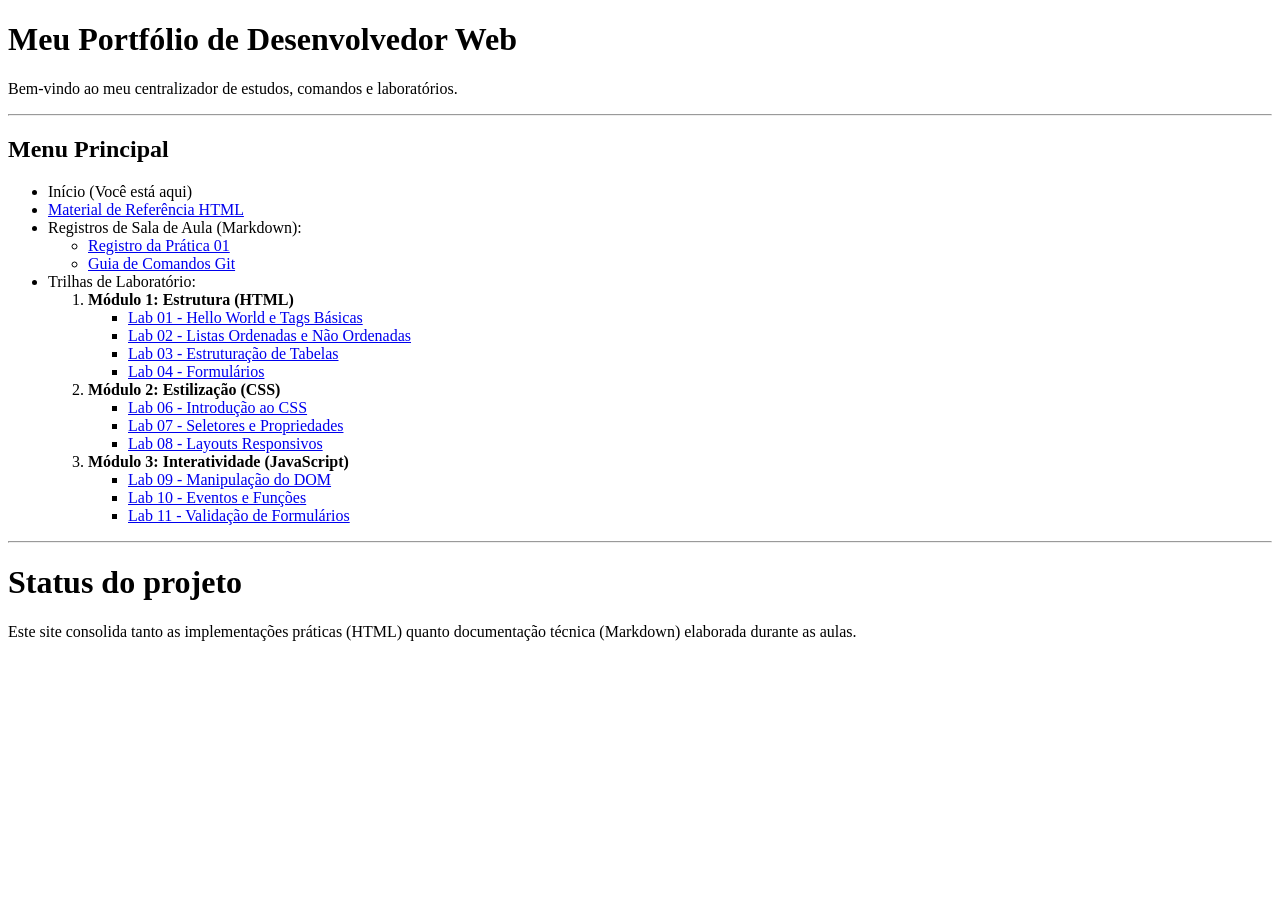
==== index.html @ b540b5d2 "Update index.html" ====
<!DOCTYPE html>
<html lang="pt-BR">
<head>
    <meta charset="UTF-8">
    <meta name="viewport" content="width=device-width, initial-scale=1.0">
    <title>Hub do Portfólio</title>
</head>
<body>
    <header>
        <h1>Meu Portfólio de Desenvolvedor Web</h1>
        <p>Bem-vindo ao meu centralizador de estudos, comandos e laboratórios.</p>
    </header>

    <hr>

    <nav>
    <h2>Menu Principal</h2>
    <ul>
        <li>Início (Você está aqui)</li>
        <li><a href="referencias.html">Material de Referência HTML</a></li>
        <li>Registros de Sala de Aula (Markdown):
            <ul>
                <li><a href="docs/semana-01.html">Registro da Prática 01</a></li>
                <li><a href="docs/comandos-git.html">Guia de Comandos Git</a></li>
            </ul>
        </li>
        <li>Trilhas de Laboratório:
            <ol>
                <li><strong>Módulo 1: Estrutura (HTML)</strong>
                    <ul>
                        <li><a href="labs/laboratorio-01.html">Lab 01 - Hello World e Tags Básicas</a></li>
                        <li><a href="labs/laboratorio-02.html">Lab 02 - Listas Ordenadas e Não Ordenadas</a></li>
                        <li><a href="labs/laboratorio-03.html">Lab 03 - Estruturação de Tabelas</a></li>
                        <li><a href="labs/lab-04/lab-04.html">Lab 04 - Formulários</a></li>
                    </ul>
                </li>
                <li><strong>Módulo 2: Estilização (CSS)</strong>
                    <ul>
                        <li><a href="labs/04/index.html">Lab 06 - Introdução ao CSS</a></li>
                        <li><a href="labs/05/index.html">Lab 07 - Seletores e Propriedades</a></li>
                        <li><a href="labs/06/index.html">Lab 08 - Layouts Responsivos</a></li>
                    </ul>
                </li>
                <li><strong>Módulo 3: Interatividade (JavaScript)</strong>
                    <ul>
                        <li><a href="labs/07/index.html">Lab 09 - Manipulação do DOM</a></li>
                        <li><a href="labs/08/index.html">Lab 10 - Eventos e Funções</a></li>
                        <li><a href="labs/09/index.html">Lab 11 - Validação de Formulários</a></li>
                    </ul>
                </li>
            </ol>
        </li>
    </ul>
</nav>

    <footer>
        <hr>
        <h1>Status do projeto</h1>
        <p>Este site consolida tanto as implementações práticas (HTML) quanto documentação técnica (Markdown) elaborada durante as aulas.</p>
    </footer>
</body>
</html>
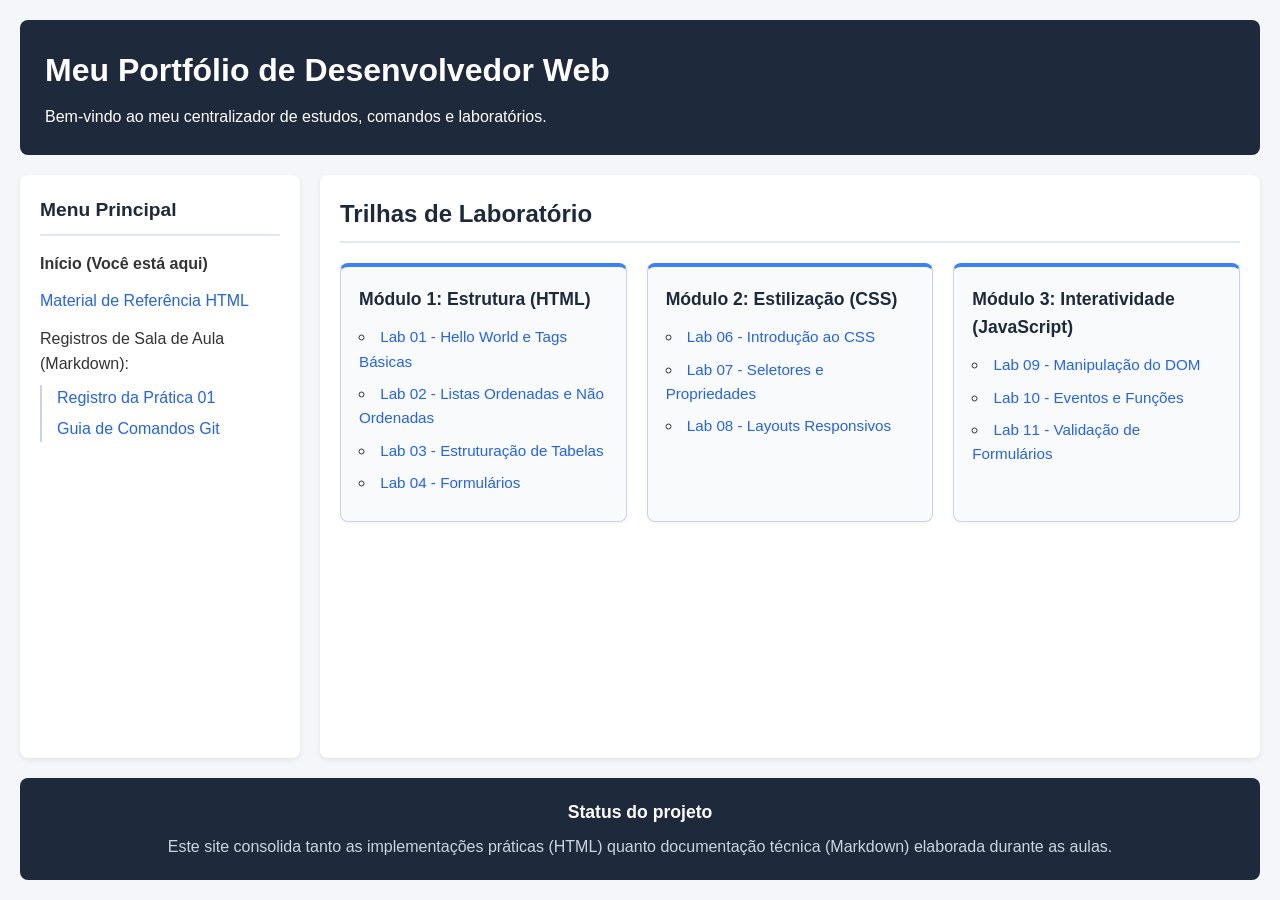
==== commit 577e41f4: "Update index.html" ====
--- a/index.html
+++ b/index.html
@@ -4,59 +4,235 @@
     <meta charset="UTF-8">
     <meta name="viewport" content="width=device-width, initial-scale=1.0">
     <title>Hub do Portfólio</title>
+    <style>
+        /* Reset básico e fonte */
+        * {
+            box-sizing: border-box;
+            margin: 0;
+            padding: 0;
+        }
+
+        body {
+            font-family: 'Segoe UI', Tahoma, Geneva, Verdana, sans-serif;
+            background-color: #f4f6f9;
+            color: #333;
+            line-height: 1.6;
+            
+            /* CONFIGURAÇÃO DO GRID PRINCIPAL */
+            display: grid;
+            grid-template-columns: 280px 1fr; /* Coluna 1 (Menu): 280px | Coluna 2 (Conteúdo): o resto */
+            grid-template-rows: auto 1fr auto; /* Header | Conteúdo | Footer */
+            grid-template-areas: 
+                "cabecalho cabecalho"
+                "menu      conteudo"
+                "rodape    rodape";
+            min-height: 100vh; /* Ocupa pelo menos 100% da altura da tela */
+            gap: 20px;
+            padding: 20px;
+        }
+
+        /* 1. HEADER OCUPANDO TODA A LARGURA */
+        header {
+            grid-area: cabecalho;
+            background-color: #1e293b;
+            color: #ffffff;
+            padding: 25px;
+            border-radius: 8px;
+        }
+
+        header h1 {
+            margin-bottom: 8px;
+        }
+
+        /* 2. MENU PRINCIPAL À ESQUERDA */
+        nav {
+            grid-area: menu;
+            background-color: #ffffff;
+            padding: 20px;
+            border-radius: 8px;
+            box-shadow: 0 2px 5px rgba(0,0,0,0.08);
+        }
+
+        nav h2 {
+            margin-bottom: 15px;
+            font-size: 1.2rem;
+            color: #1e293b;
+            border-bottom: 2px solid #e2e8f0;
+            padding-bottom: 8px;
+        }
+
+        nav ul {
+            list-style-type: none;
+        }
+
+        nav > ul > li {
+            margin-bottom: 12px;
+        }
+
+        nav ul ul {
+            margin-top: 8px;
+            padding-left: 15px;
+            border-left: 2px solid #cbd5e1;
+        }
+
+        nav ul ul li {
+            margin-bottom: 6px;
+        }
+
+        /* 3. TRILHAS DE LABORATÓRIO À DIREITA */
+        main {
+            grid-area: conteudo;
+            background-color: #ffffff;
+            padding: 20px;
+            border-radius: 8px;
+            box-shadow: 0 2px 5px rgba(0,0,0,0.08);
+        }
+
+        main h2 {
+            margin-bottom: 20px;
+            color: #1e293b;
+            border-bottom: 2px solid #e2e8f0;
+            padding-bottom: 8px;
+        }
+
+        /* GRID INTERNO PARA AS CAIXINHAS DOS MÓDULOS */
+        .modulos-grid {
+            list-style-type: none;
+            display: grid;
+            /* Cria colunas automáticas com largura mínima de 260px */
+            grid-template-columns: repeat(auto-fit, minmax(260px, 1fr));
+            gap: 20px;
+        }
+
+        /* ESTILO DE CADA CAIXINHA (MÓDULO) */
+        .modulo-card {
+            background-color: #f8fafc;
+            border: 1px solid #cbd5e1;
+            border-top: 4px solid #3b82f6; /* Detalhe azul no topo */
+            border-radius: 8px;
+            padding: 18px;
+            box-shadow: 0 2px 4px rgba(0,0,0,0.04);
+            transition: transform 0.2s ease, box-shadow 0.2s ease;
+        }
+
+        .modulo-card:hover {
+            transform: translateY(-3px);
+            box-shadow: 0 6px 12px rgba(0,0,0,0.1);
+        }
+
+        .modulo-card strong {
+            display: block;
+            font-size: 1.1rem;
+            color: #1e293b;
+            margin-bottom: 12px;
+        }
+
+        .modulo-card ul {
+            list-style-position: inside;
+        }
+
+        .modulo-card li {
+            margin-bottom: 8px;
+            font-size: 0.95rem;
+        }
+
+        /* Links */
+        a {
+            color: #2563eb;
+            text-decoration: none;
+        }
+
+        a:hover {
+            text-decoration: underline;
+        }
+
+        /* 4. FOOTER OCUPANDO TODA A LARGURA */
+        footer {
+            grid-area: rodape;
+            background-color: #1e293b;
+            color: #cbd5e1;
+            padding: 20px;
+            border-radius: 8px;
+            text-align: center;
+        }
+
+        footer h2 {
+            color: #ffffff;
+            font-size: 1.1rem;
+            margin-bottom: 8px;
+        }
+
+        /* RESPONSIVIDADE (Celulares e telas menores) */
+        @media (max-width: 768px) {
+            body {
+                grid-template-columns: 1fr;
+                grid-template-areas: 
+                    "cabecalho"
+                    "menu"
+                    "conteudo"
+                    "rodape";
+            }
+        }
+    </style>
 </head>
 <body>
+
     <header>
         <h1>Meu Portfólio de Desenvolvedor Web</h1>
         <p>Bem-vindo ao meu centralizador de estudos, comandos e laboratórios.</p>
     </header>
 
-    <hr>
-
+    <!-- COLUNA 1: MENU À ESQUERDA -->
     <nav>
-    <h2>Menu Principal</h2>
-    <ul>
-        <li>Início (Você está aqui)</li>
-        <li><a href="referencias.html">Material de Referência HTML</a></li>
-        <li>Registros de Sala de Aula (Markdown):
-            <ul>
-                <li><a href="docs/semana-01.html">Registro da Prática 01</a></li>
-                <li><a href="docs/comandos-git.html">Guia de Comandos Git</a></li>
-            </ul>
-        </li>
-        <li>Trilhas de Laboratório:
-            <ol>
-                <li><strong>Módulo 1: Estrutura (HTML)</strong>
-                    <ul>
-                        <li><a href="labs/laboratorio-01.html">Lab 01 - Hello World e Tags Básicas</a></li>
-                        <li><a href="labs/laboratorio-02.html">Lab 02 - Listas Ordenadas e Não Ordenadas</a></li>
-                        <li><a href="labs/laboratorio-03.html">Lab 03 - Estruturação de Tabelas</a></li>
-                        <li><a href="labs/lab-04/lab-04.html">Lab 04 - Formulários</a></li>
-                    </ul>
-                </li>
-                <li><strong>Módulo 2: Estilização (CSS)</strong>
-                    <ul>
-                        <li><a href="labs/04/index.html">Lab 06 - Introdução ao CSS</a></li>
-                        <li><a href="labs/05/index.html">Lab 07 - Seletores e Propriedades</a></li>
-                        <li><a href="labs/06/index.html">Lab 08 - Layouts Responsivos</a></li>
-                    </ul>
-                </li>
-                <li><strong>Módulo 3: Interatividade (JavaScript)</strong>
-                    <ul>
-                        <li><a href="labs/07/index.html">Lab 09 - Manipulação do DOM</a></li>
-                        <li><a href="labs/08/index.html">Lab 10 - Eventos e Funções</a></li>
-                        <li><a href="labs/09/index.html">Lab 11 - Validação de Formulários</a></li>
-                    </ul>
-                </li>
-            </ol>
-        </li>
-    </ul>
-</nav>
+        <h2>Menu Principal</h2>
+        <ul>
+            <li><strong>Início (Você está aqui)</strong></li>
+            <li><a href="referencias.html">Material de Referência HTML</a></li>
+            <li>Registros de Sala de Aula (Markdown):
+                <ul>
+                    <li><a href="docs/semana-01.html">Registro da Prática 01</a></li>
+                    <li><a href="docs/comandos-git.html">Guia de Comandos Git</a></li>
+                </ul>
+            </li>
+        </ul>
+    </nav>
+
+    <!-- COLUNA 2: TRILHAS DE LABORATÓRIO -->
+    <main>
+        <h2>Trilhas de Laboratório</h2>
+        <ol class="modulos-grid">
+            <li class="modulo-card">
+                <strong>Módulo 1: Estrutura (HTML)</strong>
+                <ul>
+                    <li><a href="labs/laboratorio-01.html">Lab 01 - Hello World e Tags Básicas</a></li>
+                    <li><a href="labs/laboratorio-02.html">Lab 02 - Listas Ordenadas e Não Ordenadas</a></li>
+                    <li><a href="labs/laboratorio-03.html">Lab 03 - Estruturação de Tabelas</a></li>
+                    <li><a href="labs/lab-04/lab-04.html">Lab 04 - Formulários</a></li>
+                </ul>
+            </li>
+            <li class="modulo-card">
+                <strong>Módulo 2: Estilização (CSS)</strong>
+                <ul>
+                    <li><a href="labs/04/index.html">Lab 06 - Introdução ao CSS</a></li>
+                    <li><a href="labs/05/index.html">Lab 07 - Seletores e Propriedades</a></li>
+                    <li><a href="labs/06/index.html">Lab 08 - Layouts Responsivos</a></li>
+                </ul>
+            </li>
+            <li class="modulo-card">
+                <strong>Módulo 3: Interatividade (JavaScript)</strong>
+                <ul>
+                    <li><a href="labs/07/index.html">Lab 09 - Manipulação do DOM</a></li>
+                    <li><a href="labs/08/index.html">Lab 10 - Eventos e Funções</a></li>
+                    <li><a href="labs/09/index.html">Lab 11 - Validação de Formulários</a></li>
+                </ul>
+            </li>
+        </ol>
+    </main>
 
     <footer>
-        <hr>
-        <h1>Status do projeto</h1>
+        <h2>Status do projeto</h2>
         <p>Este site consolida tanto as implementações práticas (HTML) quanto documentação técnica (Markdown) elaborada durante as aulas.</p>
     </footer>
+
 </body>
 </html>
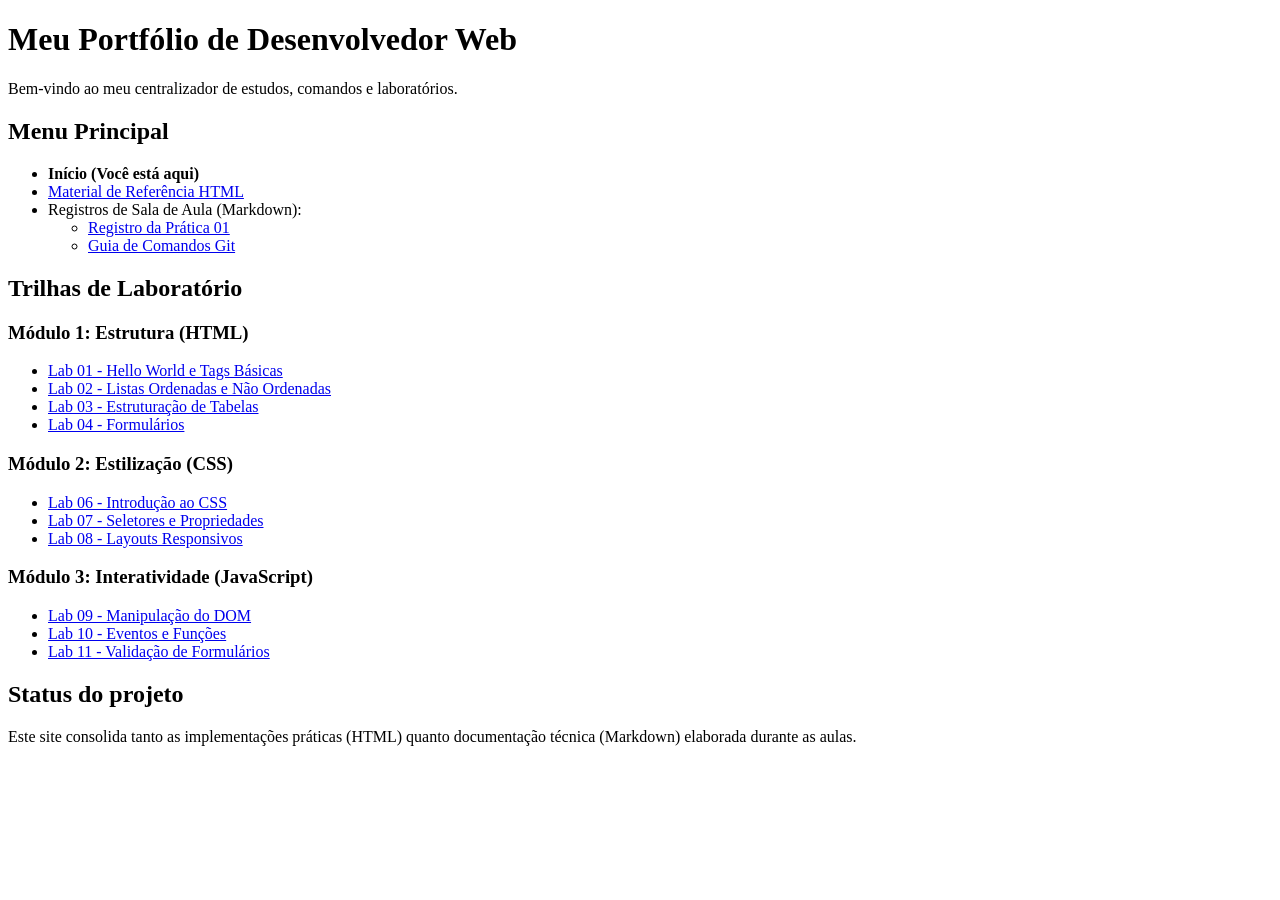
==== commit b626f821: "Update index.html" ====
--- a/index.html
+++ b/index.html
@@ -4,235 +4,68 @@
     <meta charset="UTF-8">
     <meta name="viewport" content="width=device-width, initial-scale=1.0">
     <title>Hub do Portfólio</title>
-    <style>
-        /* Reset básico e fonte */
-        * {
-            box-sizing: border-box;
-            margin: 0;
-            padding: 0;
-        }
-
-        body {
-            font-family: 'Segoe UI', Tahoma, Geneva, Verdana, sans-serif;
-            background-color: #f4f6f9;
-            color: #333;
-            line-height: 1.6;
-            
-            /* CONFIGURAÇÃO DO GRID PRINCIPAL */
-            display: grid;
-            grid-template-columns: 280px 1fr; /* Coluna 1 (Menu): 280px | Coluna 2 (Conteúdo): o resto */
-            grid-template-rows: auto 1fr auto; /* Header | Conteúdo | Footer */
-            grid-template-areas: 
-                "cabecalho cabecalho"
-                "menu      conteudo"
-                "rodape    rodape";
-            min-height: 100vh; /* Ocupa pelo menos 100% da altura da tela */
-            gap: 20px;
-            padding: 20px;
-        }
-
-        /* 1. HEADER OCUPANDO TODA A LARGURA */
-        header {
-            grid-area: cabecalho;
-            background-color: #1e293b;
-            color: #ffffff;
-            padding: 25px;
-            border-radius: 8px;
-        }
-
-        header h1 {
-            margin-bottom: 8px;
-        }
-
-        /* 2. MENU PRINCIPAL À ESQUERDA */
-        nav {
-            grid-area: menu;
-            background-color: #ffffff;
-            padding: 20px;
-            border-radius: 8px;
-            box-shadow: 0 2px 5px rgba(0,0,0,0.08);
-        }
-
-        nav h2 {
-            margin-bottom: 15px;
-            font-size: 1.2rem;
-            color: #1e293b;
-            border-bottom: 2px solid #e2e8f0;
-            padding-bottom: 8px;
-        }
-
-        nav ul {
-            list-style-type: none;
-        }
-
-        nav > ul > li {
-            margin-bottom: 12px;
-        }
-
-        nav ul ul {
-            margin-top: 8px;
-            padding-left: 15px;
-            border-left: 2px solid #cbd5e1;
-        }
-
-        nav ul ul li {
-            margin-bottom: 6px;
-        }
-
-        /* 3. TRILHAS DE LABORATÓRIO À DIREITA */
-        main {
-            grid-area: conteudo;
-            background-color: #ffffff;
-            padding: 20px;
-            border-radius: 8px;
-            box-shadow: 0 2px 5px rgba(0,0,0,0.08);
-        }
-
-        main h2 {
-            margin-bottom: 20px;
-            color: #1e293b;
-            border-bottom: 2px solid #e2e8f0;
-            padding-bottom: 8px;
-        }
-
-        /* GRID INTERNO PARA AS CAIXINHAS DOS MÓDULOS */
-        .modulos-grid {
-            list-style-type: none;
-            display: grid;
-            /* Cria colunas automáticas com largura mínima de 260px */
-            grid-template-columns: repeat(auto-fit, minmax(260px, 1fr));
-            gap: 20px;
-        }
-
-        /* ESTILO DE CADA CAIXINHA (MÓDULO) */
-        .modulo-card {
-            background-color: #f8fafc;
-            border: 1px solid #cbd5e1;
-            border-top: 4px solid #3b82f6; /* Detalhe azul no topo */
-            border-radius: 8px;
-            padding: 18px;
-            box-shadow: 0 2px 4px rgba(0,0,0,0.04);
-            transition: transform 0.2s ease, box-shadow 0.2s ease;
-        }
-
-        .modulo-card:hover {
-            transform: translateY(-3px);
-            box-shadow: 0 6px 12px rgba(0,0,0,0.1);
-        }
-
-        .modulo-card strong {
-            display: block;
-            font-size: 1.1rem;
-            color: #1e293b;
-            margin-bottom: 12px;
-        }
-
-        .modulo-card ul {
-            list-style-position: inside;
-        }
-
-        .modulo-card li {
-            margin-bottom: 8px;
-            font-size: 0.95rem;
-        }
-
-        /* Links */
-        a {
-            color: #2563eb;
-            text-decoration: none;
-        }
-
-        a:hover {
-            text-decoration: underline;
-        }
-
-        /* 4. FOOTER OCUPANDO TODA A LARGURA */
-        footer {
-            grid-area: rodape;
-            background-color: #1e293b;
-            color: #cbd5e1;
-            padding: 20px;
-            border-radius: 8px;
-            text-align: center;
-        }
-
-        footer h2 {
-            color: #ffffff;
-            font-size: 1.1rem;
-            margin-bottom: 8px;
-        }
-
-        /* RESPONSIVIDADE (Celulares e telas menores) */
-        @media (max-width: 768px) {
-            body {
-                grid-template-columns: 1fr;
-                grid-template-areas: 
-                    "cabecalho"
-                    "menu"
-                    "conteudo"
-                    "rodape";
-            }
-        }
-    </style>
+    <link rel="stylesheet" href="style.css">
 </head>
 <body>
+    <div class="pagina">
+        <header class="cabecalho">
+            <h1>Meu Portfólio de Desenvolvedor Web</h1>
+            <p>Bem-vindo ao meu centralizador de estudos, comandos e laboratórios.</p>
+        </header>
 
-    <header>
-        <h1>Meu Portfólio de Desenvolvedor Web</h1>
-        <p>Bem-vindo ao meu centralizador de estudos, comandos e laboratórios.</p>
-    </header>
+        <aside class="barra-lateral">
+            <nav>
+                <h2>Menu Principal</h2>
+                <ul>
+                    <li><strong>Início (Você está aqui)</strong></li>
+                    <li><a href="referencias.html">Material de Referência HTML</a></li>
+                    <li>Registros de Sala de Aula (Markdown):
+                        <ul>
+                            <li><a href="docs/semana-01.html">Registro da Prática 01</a></li>
+                            <li><a href="docs/comandos-git.html">Guia de Comandos Git</a></li>
+                        </ul>
+                    </li>
+                </ul>
+            </nav>
+        </aside>
 
-    <!-- COLUNA 1: MENU À ESQUERDA -->
-    <nav>
-        <h2>Menu Principal</h2>
-        <ul>
-            <li><strong>Início (Você está aqui)</strong></li>
-            <li><a href="referencias.html">Material de Referência HTML</a></li>
-            <li>Registros de Sala de Aula (Markdown):
-                <ul>
-                    <li><a href="docs/semana-01.html">Registro da Prática 01</a></li>
-                    <li><a href="docs/comandos-git.html">Guia de Comandos Git</a></li>
-                </ul>
-            </li>
-        </ul>
-    </nav>
+        <main class="conteudo">
+            <h2>Trilhas de Laboratório</h2>
+            <section class="grade-cards">
+                <article class="card">
+                    <h3>Módulo 1: Estrutura (HTML)</h3>
+                    <ul>
+                        <li><a href="labs/laboratorio-01.html">Lab 01 - Hello World e Tags Básicas</a></li>
+                        <li><a href="labs/laboratorio-02.html">Lab 02 - Listas Ordenadas e Não Ordenadas</a></li>
+                        <li><a href="labs/laboratorio-03.html">Lab 03 - Estruturação de Tabelas</a></li>
+                        <li><a href="labs/lab-04/lab-04.html">Lab 04 - Formulários</a></li>
+                    </ul>
+                </article>
 
-    <!-- COLUNA 2: TRILHAS DE LABORATÓRIO -->
-    <main>
-        <h2>Trilhas de Laboratório</h2>
-        <ol class="modulos-grid">
-            <li class="modulo-card">
-                <strong>Módulo 1: Estrutura (HTML)</strong>
-                <ul>
-                    <li><a href="labs/laboratorio-01.html">Lab 01 - Hello World e Tags Básicas</a></li>
-                    <li><a href="labs/laboratorio-02.html">Lab 02 - Listas Ordenadas e Não Ordenadas</a></li>
-                    <li><a href="labs/laboratorio-03.html">Lab 03 - Estruturação de Tabelas</a></li>
-                    <li><a href="labs/lab-04/lab-04.html">Lab 04 - Formulários</a></li>
-                </ul>
-            </li>
-            <li class="modulo-card">
-                <strong>Módulo 2: Estilização (CSS)</strong>
-                <ul>
-                    <li><a href="labs/04/index.html">Lab 06 - Introdução ao CSS</a></li>
-                    <li><a href="labs/05/index.html">Lab 07 - Seletores e Propriedades</a></li>
-                    <li><a href="labs/06/index.html">Lab 08 - Layouts Responsivos</a></li>
-                </ul>
-            </li>
-            <li class="modulo-card">
-                <strong>Módulo 3: Interatividade (JavaScript)</strong>
-                <ul>
-                    <li><a href="labs/07/index.html">Lab 09 - Manipulação do DOM</a></li>
-                    <li><a href="labs/08/index.html">Lab 10 - Eventos e Funções</a></li>
-                    <li><a href="labs/09/index.html">Lab 11 - Validação de Formulários</a></li>
-                </ul>
-            </li>
-        </ol>
-    </main>
+                <article class="card">
+                    <h3>Módulo 2: Estilização (CSS)</h3>
+                    <ul>
+                        <li><a href="labs/04/index.html">Lab 06 - Introdução ao CSS</a></li>
+                        <li><a href="labs/05/index.html">Lab 07 - Seletores e Propriedades</a></li>
+                        <li><a href="labs/06/index.html">Lab 08 - Layouts Responsivos</a></li>
+                    </ul>
+                </article>
 
-    <footer>
-        <h2>Status do projeto</h2>
-        <p>Este site consolida tanto as implementações práticas (HTML) quanto documentação técnica (Markdown) elaborada durante as aulas.</p>
-    </footer>
+                <article class="card">
+                    <h3>Módulo 3: Interatividade (JavaScript)</h3>
+                    <ul>
+                        <li><a href="labs/07/index.html">Lab 09 - Manipulação do DOM</a></li>
+                        <li><a href="labs/08/index.html">Lab 10 - Eventos e Funções</a></li>
+                        <li><a href="labs/09/index.html">Lab 11 - Validação de Formulários</a></li>
+                    </ul>
+                </article>
+            </section>
+        </main>
 
+        <footer class="rodape">
+            <h2>Status do projeto</h2>
+            <p>Este site consolida tanto as implementações práticas (HTML) quanto documentação técnica (Markdown) elaborada durante as aulas.</p>
+        </footer>
+    </div>
 </body>
 </html>
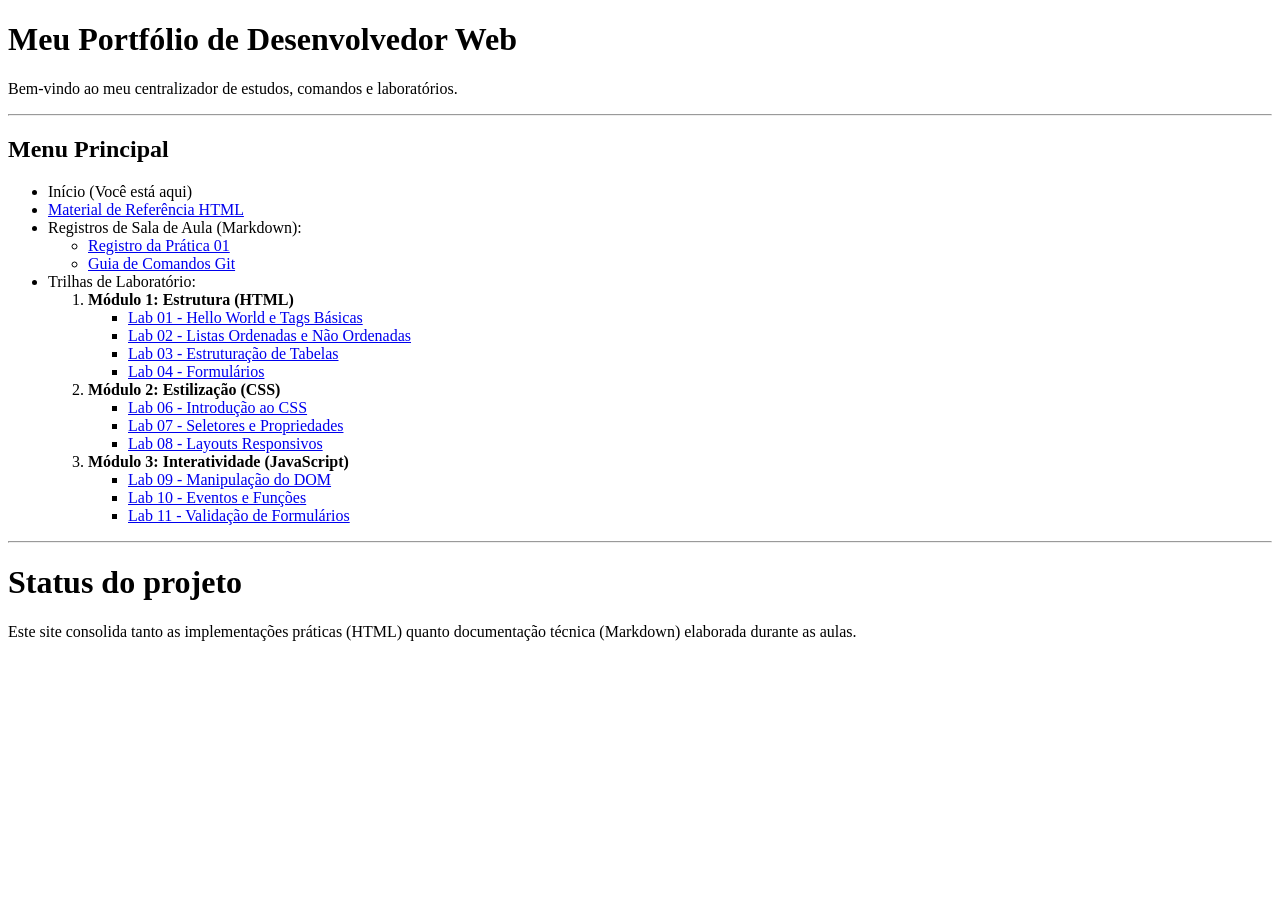
==== commit 67a864f6: "Update index.html" ====
--- a/index.html
+++ b/index.html
@@ -4,68 +4,59 @@
     <meta charset="UTF-8">
     <meta name="viewport" content="width=device-width, initial-scale=1.0">
     <title>Hub do Portfólio</title>
-    <link rel="stylesheet" href="style.css">
 </head>
 <body>
-    <div class="pagina">
-        <header class="cabecalho">
-            <h1>Meu Portfólio de Desenvolvedor Web</h1>
-            <p>Bem-vindo ao meu centralizador de estudos, comandos e laboratórios.</p>
-        </header>
+    <header>
+        <h1>Meu Portfólio de Desenvolvedor Web</h1>
+        <p>Bem-vindo ao meu centralizador de estudos, comandos e laboratórios.</p>
+    </header>
 
-        <aside class="barra-lateral">
-            <nav>
-                <h2>Menu Principal</h2>
-                <ul>
-                    <li><strong>Início (Você está aqui)</strong></li>
-                    <li><a href="referencias.html">Material de Referência HTML</a></li>
-                    <li>Registros de Sala de Aula (Markdown):
-                        <ul>
-                            <li><a href="docs/semana-01.html">Registro da Prática 01</a></li>
-                            <li><a href="docs/comandos-git.html">Guia de Comandos Git</a></li>
-                        </ul>
-                    </li>
-                </ul>
-            </nav>
-        </aside>
+    <hr>
 
-        <main class="conteudo">
-            <h2>Trilhas de Laboratório</h2>
-            <section class="grade-cards">
-                <article class="card">
-                    <h3>Módulo 1: Estrutura (HTML)</h3>
+    <nav>
+    <h2>Menu Principal</h2>
+    <ul>
+        <li>Início (Você está aqui)</li>
+        <li><a href="referencias.html">Material de Referência HTML</a></li>
+        <li>Registros de Sala de Aula (Markdown):
+            <ul>
+                <li><a href="docs/semana-01.html">Registro da Prática 01</a></li>
+                <li><a href="docs/comandos-git.html">Guia de Comandos Git</a></li>
+            </ul>
+        </li>
+        <li>Trilhas de Laboratório:
+            <ol>
+                <li><strong>Módulo 1: Estrutura (HTML)</strong>
                     <ul>
                         <li><a href="labs/laboratorio-01.html">Lab 01 - Hello World e Tags Básicas</a></li>
                         <li><a href="labs/laboratorio-02.html">Lab 02 - Listas Ordenadas e Não Ordenadas</a></li>
                         <li><a href="labs/laboratorio-03.html">Lab 03 - Estruturação de Tabelas</a></li>
                         <li><a href="labs/lab-04/lab-04.html">Lab 04 - Formulários</a></li>
                     </ul>
-                </article>
-
-                <article class="card">
-                    <h3>Módulo 2: Estilização (CSS)</h3>
+                </li>
+                <li><strong>Módulo 2: Estilização (CSS)</strong>
                     <ul>
                         <li><a href="labs/04/index.html">Lab 06 - Introdução ao CSS</a></li>
                         <li><a href="labs/05/index.html">Lab 07 - Seletores e Propriedades</a></li>
                         <li><a href="labs/06/index.html">Lab 08 - Layouts Responsivos</a></li>
                     </ul>
-                </article>
-
-                <article class="card">
-                    <h3>Módulo 3: Interatividade (JavaScript)</h3>
+                </li>
+                <li><strong>Módulo 3: Interatividade (JavaScript)</strong>
                     <ul>
                         <li><a href="labs/07/index.html">Lab 09 - Manipulação do DOM</a></li>
                         <li><a href="labs/08/index.html">Lab 10 - Eventos e Funções</a></li>
                         <li><a href="labs/09/index.html">Lab 11 - Validação de Formulários</a></li>
                     </ul>
-                </article>
-            </section>
-        </main>
+                </li>
+            </ol>
+        </li>
+    </ul>
+</nav>
 
-        <footer class="rodape">
-            <h2>Status do projeto</h2>
-            <p>Este site consolida tanto as implementações práticas (HTML) quanto documentação técnica (Markdown) elaborada durante as aulas.</p>
-        </footer>
-    </div>
+    <footer>
+        <hr>
+        <h1>Status do projeto</h1>
+        <p>Este site consolida tanto as implementações práticas (HTML) quanto documentação técnica (Markdown) elaborada durante as aulas.</p>
+    </footer>
 </body>
 </html>
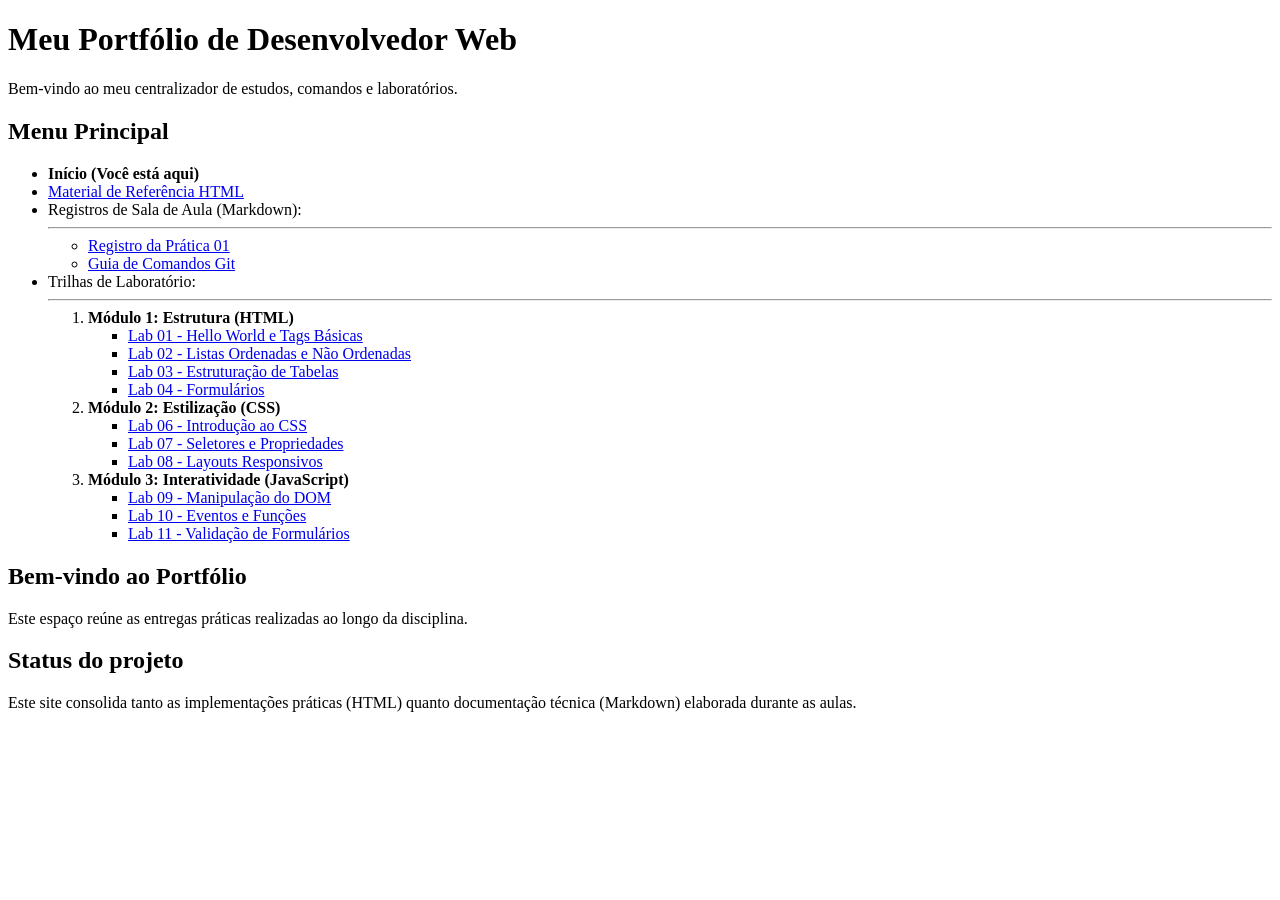
==== commit bc5c1dc7: "Update index.html" ====
--- a/index.html
+++ b/index.html
@@ -4,59 +4,70 @@
     <meta charset="UTF-8">
     <meta name="viewport" content="width=device-width, initial-scale=1.0">
     <title>Hub do Portfólio</title>
+    <link rel="stylesheet" href="style.css">
 </head>
 <body>
-    <header>
-        <h1>Meu Portfólio de Desenvolvedor Web</h1>
-        <p>Bem-vindo ao meu centralizador de estudos, comandos e laboratórios.</p>
-    </header>
+    <div class="pagina">
+        <header class="cabecalho">
+            <h1>Meu Portfólio de Desenvolvedor Web</h1>
+            <p>Bem-vindo ao meu centralizador de estudos, comandos e laboratórios.</p>
+        </header>
 
-    <hr>
+        <aside class="barra-lateral">
+            <nav>
+                <h2>Menu Principal</h2>
+                <ul>
+                    <li><strong>Início (Você está aqui)</strong></li>
+                    <li><a href="referencias.html">Material de Referência HTML</a></li>
+                    <li>Registros de Sala de Aula (Markdown):
+                        <hr>
+                        <ul>
+                            <li><a href="docs/semana-01.html">Registro da Prática 01</a></li>
+                            <li><a href="docs/comandos-git.html">Guia de Comandos Git</a></li>
+                        </ul>
+                    </li>
+                    <li>Trilhas de Laboratório:
+                        <hr>
+                        <ol>
+                            <li><strong>Módulo 1: Estrutura (HTML)</strong>
+                                <ul>
+                                    <li><a href="labs/laboratorio-01.html">Lab 01 - Hello World e Tags Básicas</a></li>
+                                    <li><a href="labs/laboratorio-02.html">Lab 02 - Listas Ordenadas e Não Ordenadas</a></li>
+                                    <li><a href="labs/laboratorio-03.html">Lab 03 - Estruturação de Tabelas</a></li>
+                                    <li><a href="labs/lab-04/lab-04.html">Lab 04 - Formulários</a></li>
+                                </ul>
+                            </li>
+                            <li><strong>Módulo 2: Estilização (CSS)</strong>
+                                <ul>
+                                    <li><a href="labs/04/index.html">Lab 06 - Introdução ao CSS</a></li>
+                                    <li><a href="labs/05/index.html">Lab 07 - Seletores e Propriedades</a></li>
+                                    <li><a href="labs/06/index.html">Lab 08 - Layouts Responsivos</a></li>
+                                </ul>
+                            </li>
+                            <li><strong>Módulo 3: Interatividade (JavaScript)</strong>
+                                <ul>
+                                    <li><a href="labs/07/index.html">Lab 09 - Manipulação do DOM</a></li>
+                                    <li><a href="labs/08/index.html">Lab 10 - Eventos e Funções</a></li>
+                                    <li><a href="labs/09/index.html">Lab 11 - Validação de Formulários</a></li>
+                                </ul>
+                            </li>
+                        </ol>
+                    </li>
+                </ul>
+            </nav>
+        </aside>
 
-    <nav>
-    <h2>Menu Principal</h2>
-    <ul>
-        <li>Início (Você está aqui)</li>
-        <li><a href="referencias.html">Material de Referência HTML</a></li>
-        <li>Registros de Sala de Aula (Markdown):
-            <ul>
-                <li><a href="docs/semana-01.html">Registro da Prática 01</a></li>
-                <li><a href="docs/comandos-git.html">Guia de Comandos Git</a></li>
-            </ul>
-        </li>
-        <li>Trilhas de Laboratório:
-            <ol>
-                <li><strong>Módulo 1: Estrutura (HTML)</strong>
-                    <ul>
-                        <li><a href="labs/laboratorio-01.html">Lab 01 - Hello World e Tags Básicas</a></li>
-                        <li><a href="labs/laboratorio-02.html">Lab 02 - Listas Ordenadas e Não Ordenadas</a></li>
-                        <li><a href="labs/laboratorio-03.html">Lab 03 - Estruturação de Tabelas</a></li>
-                        <li><a href="labs/lab-04/lab-04.html">Lab 04 - Formulários</a></li>
-                    </ul>
-                </li>
-                <li><strong>Módulo 2: Estilização (CSS)</strong>
-                    <ul>
-                        <li><a href="labs/04/index.html">Lab 06 - Introdução ao CSS</a></li>
-                        <li><a href="labs/05/index.html">Lab 07 - Seletores e Propriedades</a></li>
-                        <li><a href="labs/06/index.html">Lab 08 - Layouts Responsivos</a></li>
-                    </ul>
-                </li>
-                <li><strong>Módulo 3: Interatividade (JavaScript)</strong>
-                    <ul>
-                        <li><a href="labs/07/index.html">Lab 09 - Manipulação do DOM</a></li>
-                        <li><a href="labs/08/index.html">Lab 10 - Eventos e Funções</a></li>
-                        <li><a href="labs/09/index.html">Lab 11 - Validação de Formulários</a></li>
-                    </ul>
-                </li>
-            </ol>
-        </li>
-    </ul>
-</nav>
+        <main class="conteudo">
+            <section class="card">
+                <h2>Bem-vindo ao Portfólio</h2>
+                <p>Este espaço reúne as entregas práticas realizadas ao longo da disciplina.</p>
+            </section>
+        </main>
 
-    <footer>
-        <hr>
-        <h1>Status do projeto</h1>
-        <p>Este site consolida tanto as implementações práticas (HTML) quanto documentação técnica (Markdown) elaborada durante as aulas.</p>
-    </footer>
+        <footer class="rodape">
+            <h2>Status do projeto</h2>
+            <p>Este site consolida tanto as implementações práticas (HTML) quanto documentação técnica (Markdown) elaborada durante as aulas.</p>
+        </footer>
+    </div>
 </body>
 </html>
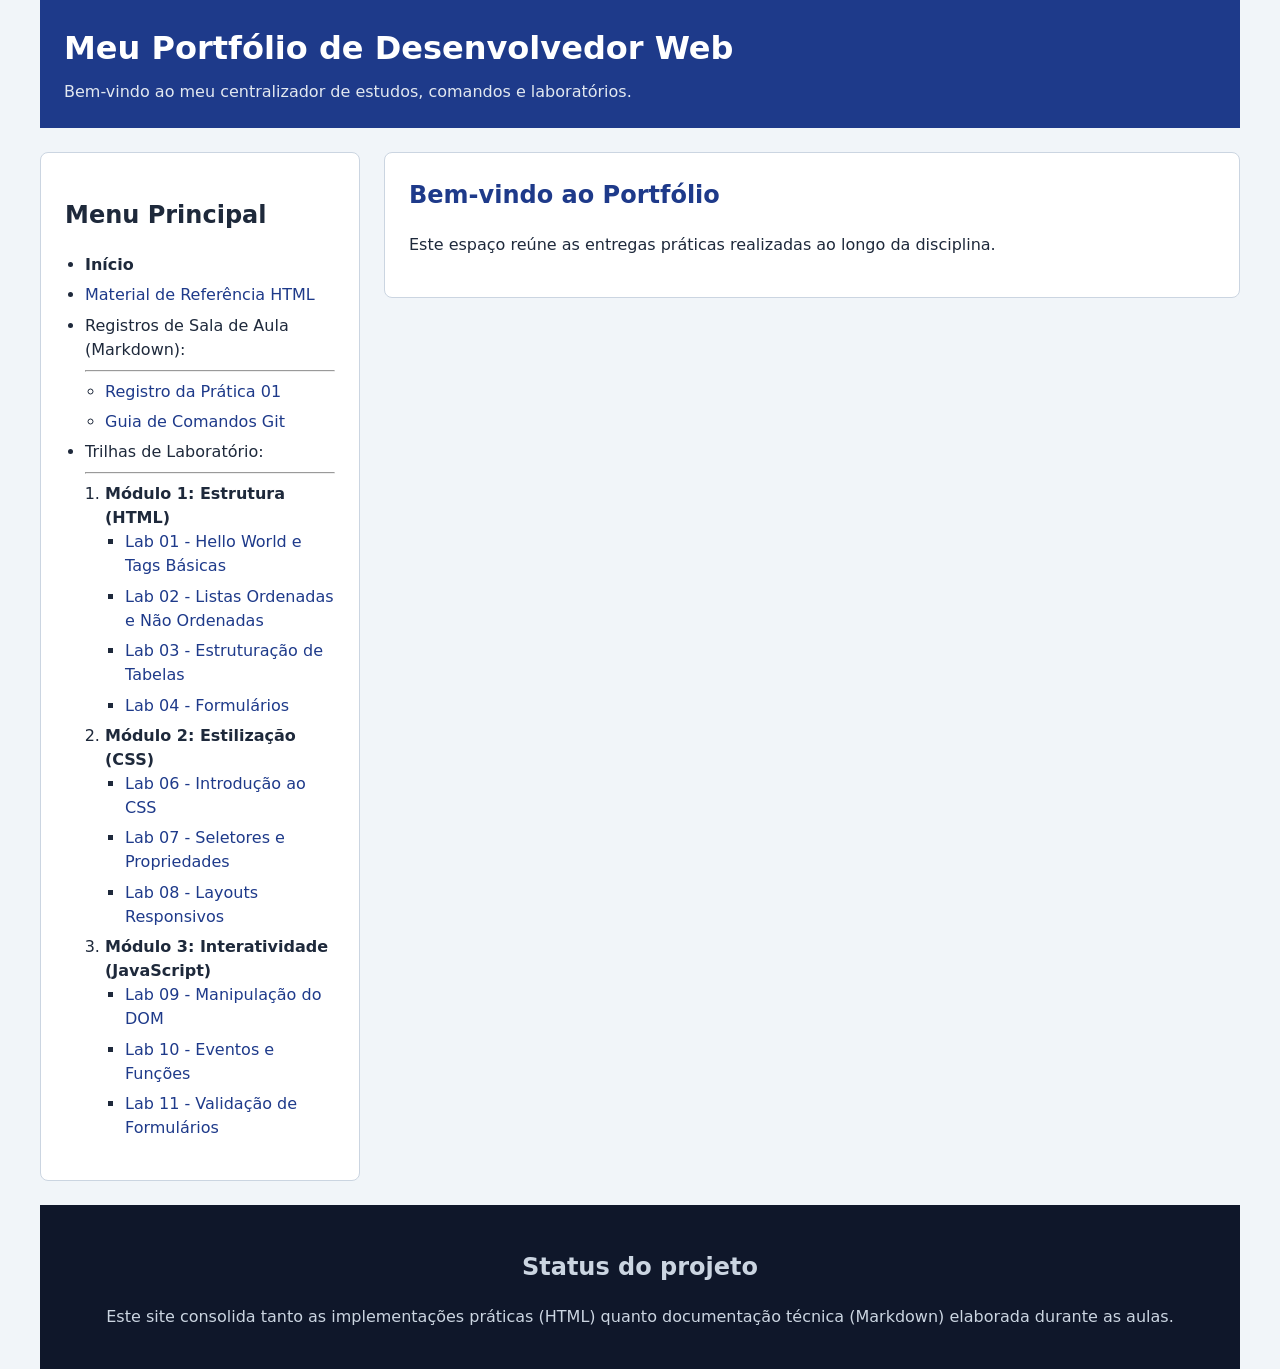
==== commit 3dd3013c: "Update index.html" ====
--- a/index.html
+++ b/index.html
@@ -17,7 +17,7 @@
             <nav>
                 <h2>Menu Principal</h2>
                 <ul>
-                    <li><strong>Início (Você está aqui)</strong></li>
+                    <li><strong>Início</strong></li>
                     <li><a href="referencias.html">Material de Referência HTML</a></li>
                     <li>Registros de Sala de Aula (Markdown):
                         <hr>
--- a/style.css
+++ b/style.css
@@ -0,0 +1,119 @@
+/*Variáveis globais de estilo*/
+:root {
+    --cor-primaria: #1e3a8a;
+    --cor-fundo: #f1f5f9;
+    --cor-superficie: #ffffff;
+    --cor-texto: #1e293b;
+    --cor-borda: #cbd5e1;
+}
+
+*,
+*::before,
+*::after {
+    box-sizing: border-box;
+}
+
+body {
+    background-color: var(--cor-fundo);
+    font-family: system-ui, -apple-system, BlinkMacSystemFont, 'Segoe UI', Roboto, sans-serif;
+    color: var(--cor-texto);
+    line-height: 1.5;
+    margin: 0;
+}
+
+/*Grid Principal*/
+.pagina {
+    display: grid;
+    max-width: 1200px;
+    margin: 0 auto;
+    min-height: 100vh;
+    grid-template-columns: 320px 1fr; /* Barra lateral fixa à esquerda | Conteúdo à direita */
+    grid-template-rows: auto 1fr auto;
+    gap: 1.5rem;
+    grid-template-areas:
+        "header  header"
+        "aside   main"
+        "footer  footer";
+}
+
+/*Mapeamento das Áreas*/
+.cabecalho {
+    grid-area: header;
+    background-color: var(--cor-primaria);
+    color: #ffffff;
+    padding: 1.5rem;
+}
+
+.cabecalho h1,
+.cabecalho p {
+    margin: 0;
+}
+
+.cabecalho p {
+    margin-top: 0.5rem;
+    color: #e2e8f0;
+}
+
+.barra-lateral {
+    grid-area: aside;
+    background-color: var(--cor-superficie);
+    border: 1px solid var(--cor-borda);
+    border-radius: 8px;
+    padding: 1.5rem;
+}
+
+.conteudo {
+    grid-area: main;
+}
+
+.rodape {
+    grid-area: footer;
+    background-color: #0f172a;
+    color: #cbd5e1;
+    text-align: center;
+    padding: 1.5rem;
+}
+
+/*Conteúdo Principal*/
+.card {
+    background-color: var(--cor-superficie);
+    border: 1px solid var(--cor-borda);
+    border-radius: 8px;
+    padding: 1.5rem;
+}
+
+.card h2 {
+    color: var(--cor-primaria);
+    margin-top: 0;
+}
+
+/* Links e Listas */
+a {
+    color: var(--cor-primaria);
+    text-decoration: none;
+}
+
+a:hover {
+    text-decoration: underline;
+}
+
+ul, ol {
+    padding-left: 1.25rem;
+}
+
+li {
+    margin-bottom: 0.4rem;
+}
+
+/*Responsividade para telas menores*/
+@media (max-width: 768px) {
+    .pagina {
+        grid-template-columns: 1fr;
+        grid-template-rows: auto auto auto auto;
+        grid-template-areas:
+            "header"
+            "aside"
+            "main"
+            "footer";
+    }
+}
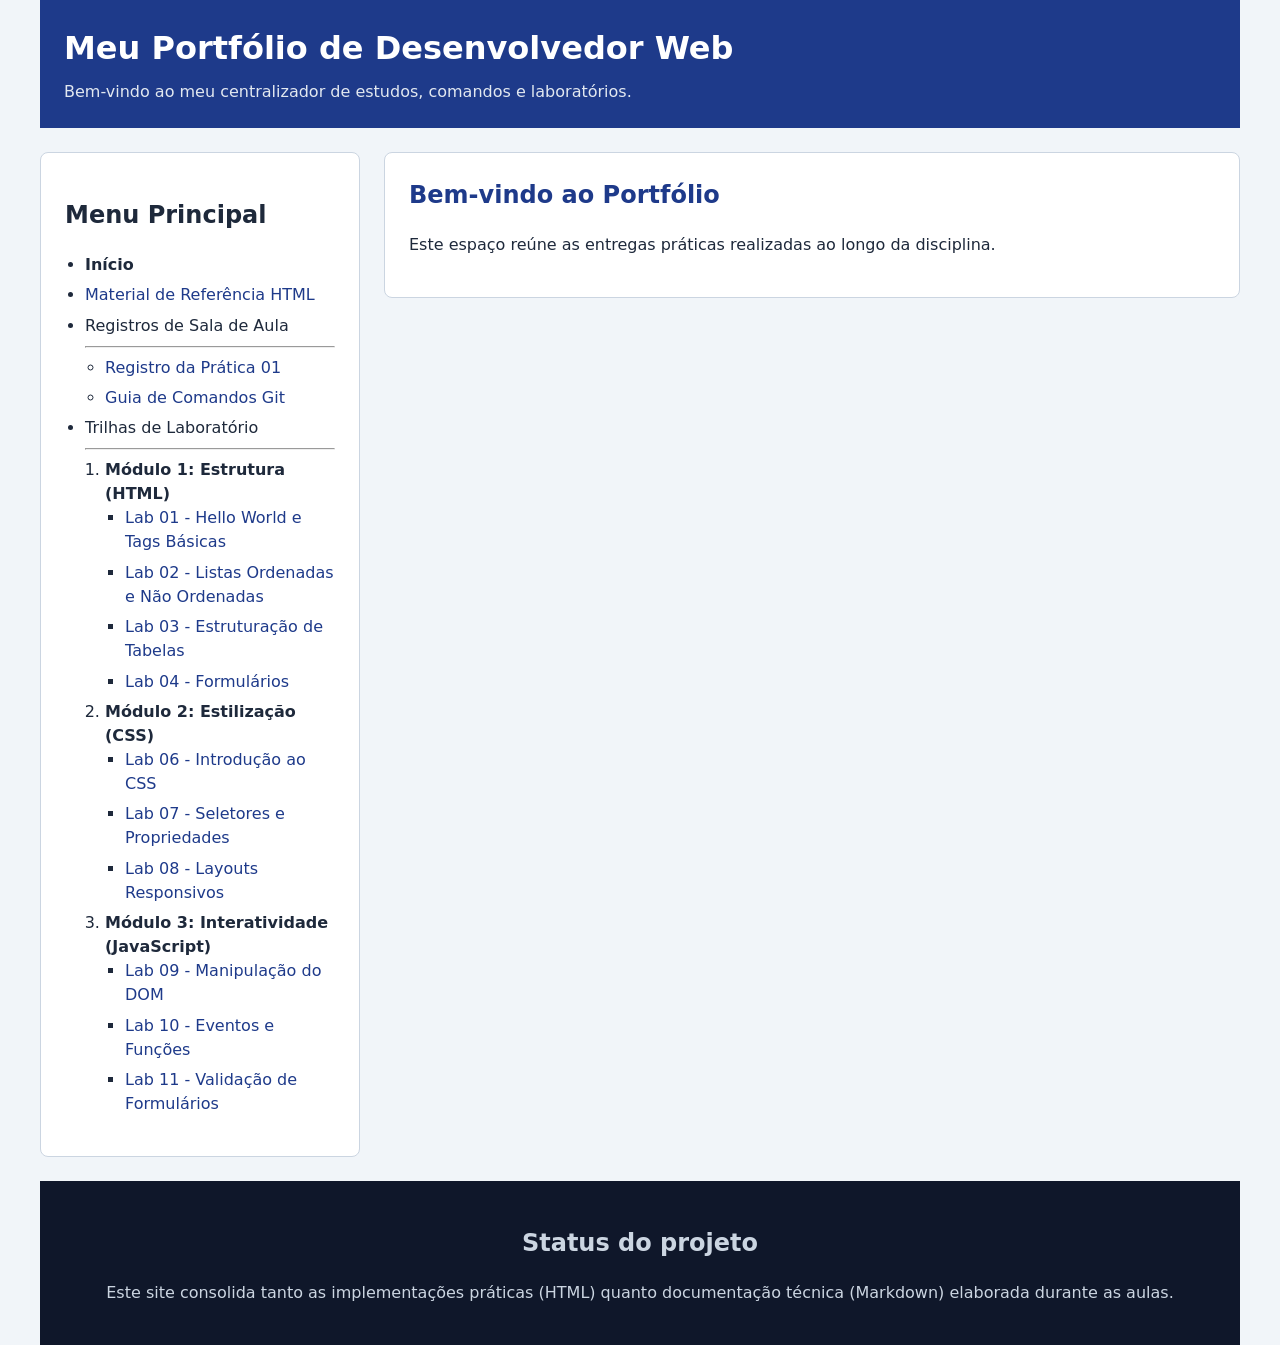
==== commit 3b767762: "Update index.html" ====
--- a/index.html
+++ b/index.html
@@ -19,14 +19,14 @@
                 <ul>
                     <li><strong>Início</strong></li>
                     <li><a href="referencias.html">Material de Referência HTML</a></li>
-                    <li>Registros de Sala de Aula (Markdown):
+                    <li>Registros de Sala de Aula
                         <hr>
                         <ul>
                             <li><a href="docs/semana-01.html">Registro da Prática 01</a></li>
                             <li><a href="docs/comandos-git.html">Guia de Comandos Git</a></li>
                         </ul>
                     </li>
-                    <li>Trilhas de Laboratório:
+                    <li>Trilhas de Laboratório
                         <hr>
                         <ol>
                             <li><strong>Módulo 1: Estrutura (HTML)</strong>
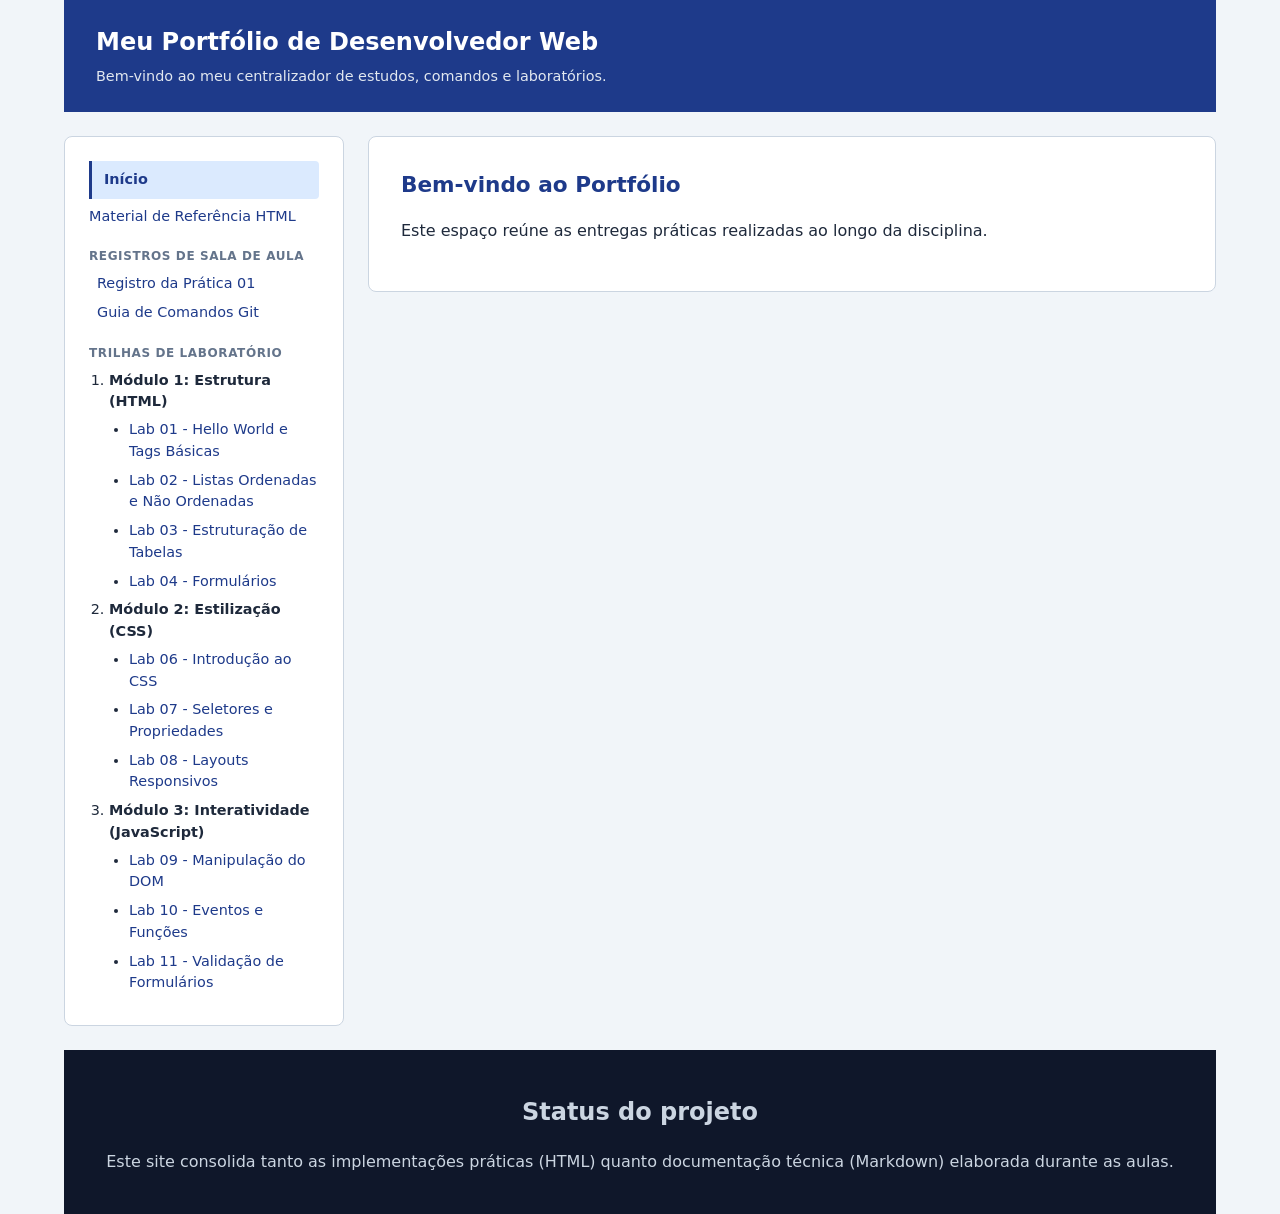
==== commit 0b770eb5: "Update index.html" ====
--- a/index.html
+++ b/index.html
@@ -15,19 +15,16 @@
 
         <aside class="barra-lateral">
             <nav>
-                <h2>Menu Principal</h2>
                 <ul>
-                    <li><strong>Início</strong></li>
+                    <li><span class="ativo">Início</span></li>
                     <li><a href="referencias.html">Material de Referência HTML</a></li>
-                    <li>Registros de Sala de Aula
-                        <hr>
+                    <li><span class="categoria-menu">Registros de Sala de Aula</span>
                         <ul>
                             <li><a href="docs/semana-01.html">Registro da Prática 01</a></li>
                             <li><a href="docs/comandos-git.html">Guia de Comandos Git</a></li>
                         </ul>
                     </li>
-                    <li>Trilhas de Laboratório
-                        <hr>
+                    <li><span class="categoria-menu">Trilhas de Laboratório</span>
                         <ol>
                             <li><strong>Módulo 1: Estrutura (HTML)</strong>
                                 <ul>
--- a/style.css
+++ b/style.css
@@ -1,10 +1,12 @@
-/*Variáveis globais de estilo*/
+/* Variáveis globais de estilo */
 :root {
     --cor-primaria: #1e3a8a;
     --cor-fundo: #f1f5f9;
     --cor-superficie: #ffffff;
     --cor-texto: #1e293b;
+    --cor-texto-suave: #64748b;
     --cor-borda: #cbd5e1;
+    --cor-ativo-fundo: #dbeafe;
 }
 
 *,
@@ -21,13 +23,14 @@
     margin: 0;
 }
 
-/*Grid Principal*/
+/* Grid Principal */
 .pagina {
     display: grid;
     max-width: 1200px;
     margin: 0 auto;
+    padding: 0 1.5rem;
     min-height: 100vh;
-    grid-template-columns: 320px 1fr; /* Barra lateral fixa à esquerda | Conteúdo à direita */
+    grid-template-columns: 280px 1fr;
     grid-template-rows: auto 1fr auto;
     gap: 1.5rem;
     grid-template-areas:
@@ -36,21 +39,22 @@
         "footer  footer";
 }
 
-/*Mapeamento das Áreas*/
+/* Mapeamento das Áreas */
 .cabecalho {
     grid-area: header;
     background-color: var(--cor-primaria);
     color: #ffffff;
-    padding: 1.5rem;
+    padding: 1.5rem 2rem;
 }
 
-.cabecalho h1,
-.cabecalho p {
+.cabecalho h1 {
     margin: 0;
+    font-size: 1.5rem;
 }
 
 .cabecalho p {
-    margin-top: 0.5rem;
+    margin: 0.4rem 0 0 0;
+    font-size: 0.9rem;
     color: #e2e8f0;
 }
 
@@ -60,6 +64,7 @@
     border: 1px solid var(--cor-borda);
     border-radius: 8px;
     padding: 1.5rem;
+    align-self: start;
 }
 
 .conteudo {
@@ -74,20 +79,21 @@
     padding: 1.5rem;
 }
 
-/*Conteúdo Principal*/
+/* Conteúdo Principal */
 .card {
     background-color: var(--cor-superficie);
     border: 1px solid var(--cor-borda);
     border-radius: 8px;
-    padding: 1.5rem;
+    padding: 2rem;
 }
 
 .card h2 {
     color: var(--cor-primaria);
     margin-top: 0;
+    font-size: 1.35rem;
 }
 
-/* Links e Listas */
+/* Links e Listas do Menu Lateral */
 a {
     color: var(--cor-primaria);
     text-decoration: none;
@@ -97,15 +103,60 @@
     text-decoration: underline;
 }
 
-ul, ol {
-    padding-left: 1.25rem;
+.barra-lateral > nav > ul {
+    list-style: none;
+    padding-left: 0;
+    margin: 0;
 }
 
-li {
-    margin-bottom: 0.4rem;
+/* Estilo do item ativo (Início) */
+.barra-lateral .ativo {
+    display: block;
+    background-color: var(--cor-ativo-fundo);
+    color: var(--cor-primaria);
+    font-weight: 700;
+    padding: 0.5rem 0.75rem;
+    border-left: 3px solid var(--cor-primaria);
+    border-radius: 0 4px 4px 0;
 }
 
-/*Responsividade para telas menores*/
+/* Títulos das categorias no menu (Registros / Trilhas) */
+.barra-lateral .categoria-menu {
+    display: block;
+    margin-top: 1.25rem;
+    margin-bottom: 0.5rem;
+    font-size: 0.75rem;
+    font-weight: 700;
+    text-transform: uppercase;
+    letter-spacing: 0.05em;
+    color: var(--cor-texto-suave);
+}
+
+/* Sublista de Registros */
+.barra-lateral ul ul {
+    list-style: none;
+    padding-left: 0.5rem;
+}
+
+/* Lista ordenada dos Módulos */
+.barra-lateral ol {
+    padding-left: 1.25rem;
+    margin-top: 0.5rem;
+}
+
+/* Sublista de Laboratórios dentro dos Módulos */
+.barra-lateral ol ul {
+    list-style-type: disc;
+    padding-left: 1.25rem;
+    margin-top: 0.4rem;
+}
+
+.barra-lateral li {
+    margin-bottom: 0.45rem;
+    font-size: 0.9rem;
+}
+
+/* Responsividade para telas menores */
 @media (max-width: 768px) {
     .pagina {
         grid-template-columns: 1fr;
